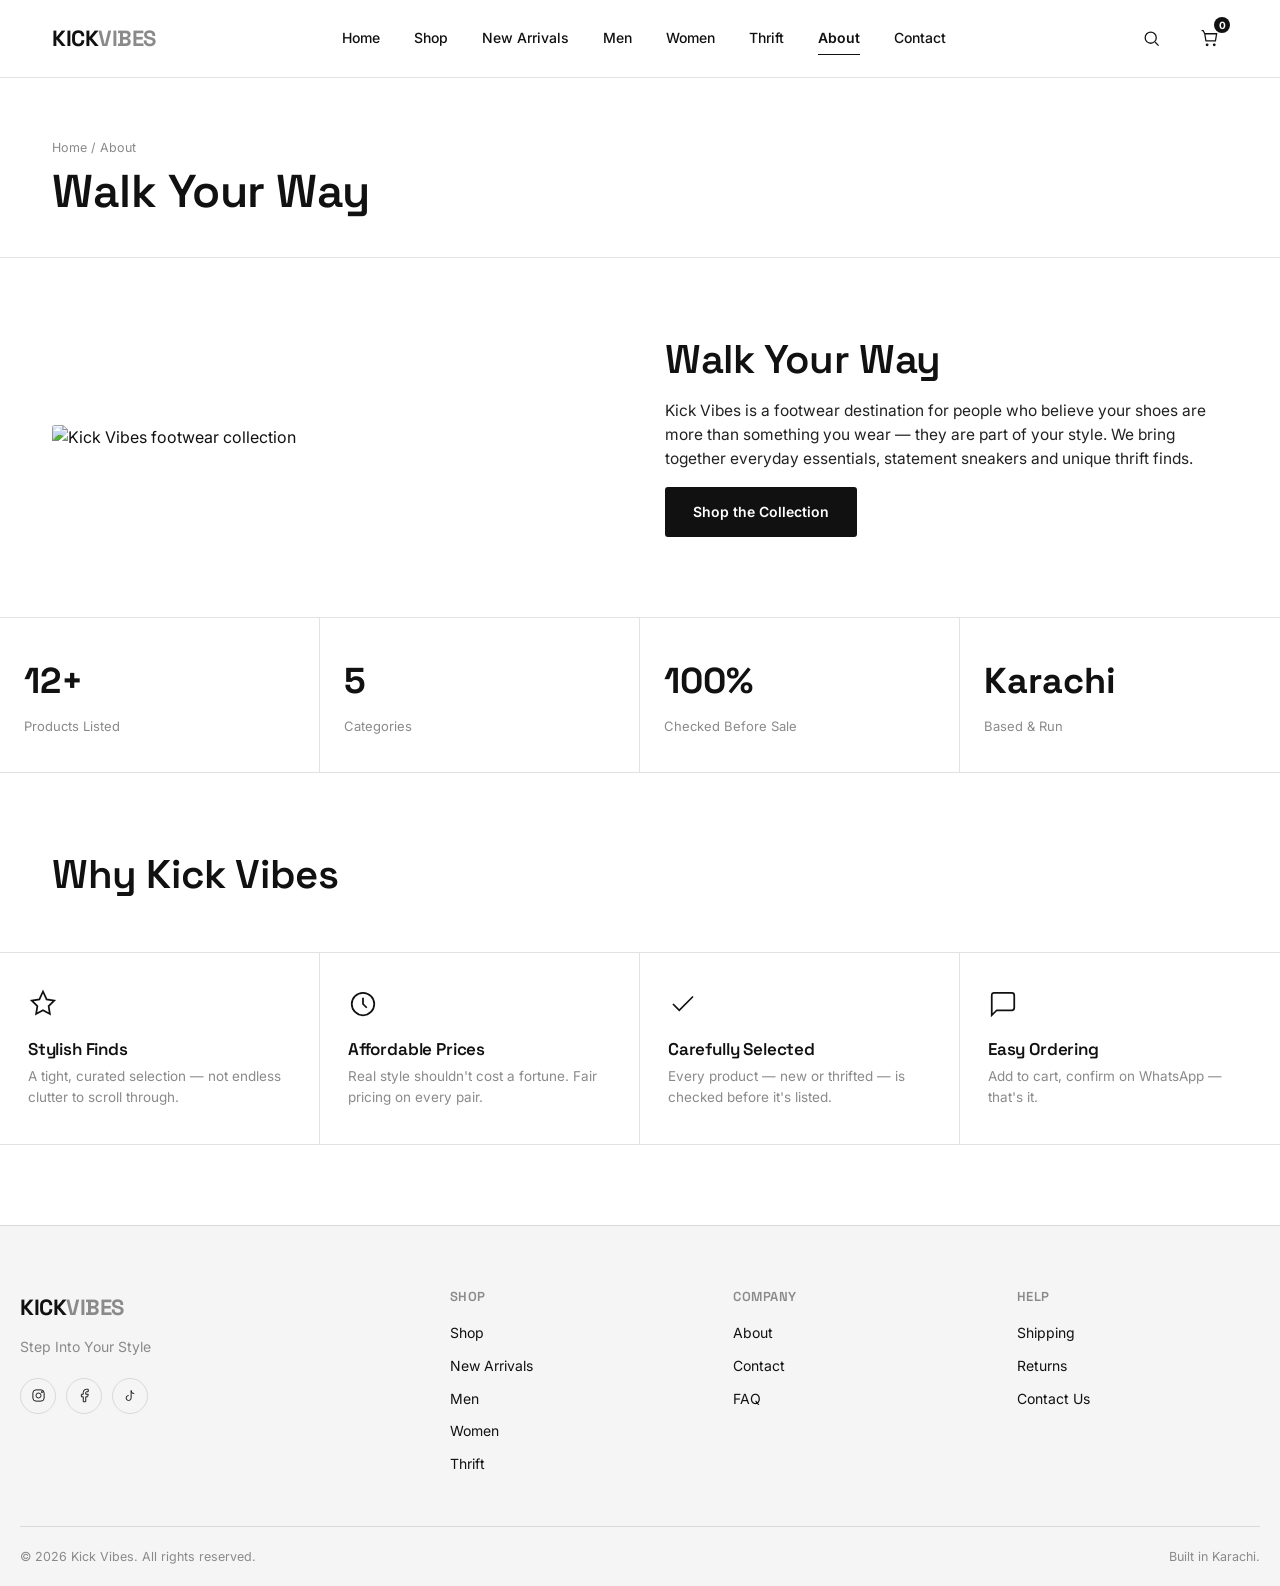
==== about.html @ f937f695 "Add files via upload" ====
<!DOCTYPE html>
<html lang="en">
<head>
<meta charset="UTF-8">
<meta name="viewport" content="width=device-width, initial-scale=1.0">
<title>About — Kick Vibes</title>
<link rel="stylesheet" href="style.css">
</head>
<body>

<header class="site-header">
  <div class="wrap header-inner">
    <a href="index.html" class="logo">KICK<span>VIBES</span></a>
    <nav class="main-nav">
      <a href="index.html">Home</a>
      <a href="shop.html">Shop</a>
      <a href="shop.html?category=New Arrivals">New Arrivals</a>
      <a href="shop.html?category=Men's Shoes">Men</a>
      <a href="shop.html?category=Women's Shoes">Women</a>
      <a href="shop.html?category=Thrift Shoes">Thrift</a>
      <a href="about.html" class="active">About</a>
      <a href="contact.html">Contact</a>
    </nav>
    <div class="header-actions">
      <button class="icon-btn" id="searchIcon" aria-label="Search">
        <svg viewBox="0 0 24 24"><circle cx="11" cy="11" r="7"/><line x1="21" y1="21" x2="16.65" y2="16.65"/></svg>
      </button>
      <button class="icon-btn" id="cartIcon" aria-label="Cart">
        <svg viewBox="0 0 24 24"><path d="M6 6h15l-1.5 9h-12z"/><circle cx="9" cy="20" r="1"/><circle cx="18" cy="20" r="1"/><path d="M6 6L4 2H2"/></svg>
        <span class="cart-count">0</span>
      </button>
      <button class="hamburger" id="hamburger" aria-label="Menu"><span></span></button>
    </div>
  </div>
  <div class="search-panel" id="searchPanel">
    <div class="wrap search-panel-inner">
      <input type="text" id="headerSearchInput" placeholder="Search sneakers, casual shoes...">
    </div>
  </div>
</header>

<div class="mobile-nav" id="mobileNav">
  <ul>
    <li><a href="index.html">Home</a></li>
    <li><a href="shop.html">Shop</a></li>
    <li><a href="shop.html?category=New Arrivals">New Arrivals</a></li>
    <li><a href="shop.html?category=Men's Shoes">Men</a></li>
    <li><a href="shop.html?category=Women's Shoes">Women</a></li>
    <li><a href="shop.html?category=Thrift Shoes">Thrift</a></li>
    <li><a href="about.html">About</a></li>
    <li><a href="contact.html">Contact</a></li>
  </ul>
</div>

<section class="page-banner">
  <div class="wrap">
    <div class="crumb">Home / About</div>
    <h1>Walk Your Way</h1>
  </div>
</section>

<section>
  <div class="wrap about-hero">
    <!-- REPLACE_ME: swap with a real photo of your stock or store -->
    <img src="https://picsum.photos/seed/kvabout/700/560" alt="Kick Vibes footwear collection">
    <div>
      <h2>Walk Your Way</h2>
      <p>Kick Vibes is a footwear destination for people who believe your shoes are more than something you wear — they are part of your style. We bring together everyday essentials, statement sneakers and unique thrift finds.</p>
      <a href="shop.html" class="btn btn-primary">Shop the Collection</a>
    </div>
  </div>
</section>

<section class="tight" style="padding:0;">
  <div class="stats-row">
    <div class="stat"><div class="num">12+</div><div class="lbl">Products Listed</div></div>
    <div class="stat"><div class="num">5</div><div class="lbl">Categories</div></div>
    <div class="stat"><div class="num">100%</div><div class="lbl">Checked Before Sale</div></div>
    <div class="stat"><div class="num">Karachi</div><div class="lbl">Based & Run</div></div>
  </div>
</section>

<section>
  <div class="wrap">
    <div class="section-head" style="border-bottom:none;">
      <h2>Why Kick Vibes</h2>
    </div>
  </div>
  <div class="features">
    <div class="feature">
      <svg class="feature-icon" viewBox="0 0 24 24"><path d="M12 2l2.9 6.3L21 9.3l-4.5 4.4 1 6.3L12 17l-5.5 3 1-6.3L3 9.3l6.1-1z"/></svg>
      <h3>Stylish Finds</h3>
      <p>A tight, curated selection — not endless clutter to scroll through.</p>
    </div>
    <div class="feature">
      <svg class="feature-icon" viewBox="0 0 24 24"><circle cx="12" cy="12" r="9"/><path d="M12 7v5l3 3"/></svg>
      <h3>Affordable Prices</h3>
      <p>Real style shouldn't cost a fortune. Fair pricing on every pair.</p>
    </div>
    <div class="feature">
      <svg class="feature-icon" viewBox="0 0 24 24"><path d="M20 6L9 17l-5-5"/></svg>
      <h3>Carefully Selected</h3>
      <p>Every product — new or thrifted — is checked before it's listed.</p>
    </div>
    <div class="feature">
      <svg class="feature-icon" viewBox="0 0 24 24"><path d="M21 15a2 2 0 01-2 2H7l-4 4V5a2 2 0 012-2h14a2 2 0 012 2z"/></svg>
      <h3>Easy Ordering</h3>
      <p>Add to cart, confirm on WhatsApp — that's it.</p>
    </div>
  </div>
</section>

<!-- ============ FOOTER ============ -->
<footer class="site-footer">
  <div class="wrap footer-grid">
    <div class="footer-brand">
      <div class="logo">KICK<span>VIBES</span></div>
      <p class="tag">Step Into Your Style</p>
      <div class="footer-social">
        <a href="https://instagram.com/kickvibe.pk" target="_blank" aria-label="Instagram"><svg viewBox="0 0 24 24"><rect x="3" y="3" width="18" height="18" rx="5"/><circle cx="12" cy="12" r="4"/><circle cx="17.5" cy="6.5" r="1"/></svg></a>
        <a href="#" target="_blank" aria-label="Facebook"><svg viewBox="0 0 24 24"><path d="M18 2h-3a5 5 0 00-5 5v3H7v4h3v8h4v-8h3l1-4h-4V7a1 1 0 011-1h3z"/></svg></a>
        <a href="https://tiktok.com/@kickvibe.pk" target="_blank" aria-label="TikTok"><svg viewBox="0 0 24 24"><path d="M9 12a4 4 0 104 4V4a5 5 0 005 5"/></svg></a>
      </div>
    </div>
    <div class="footer-col">
      <h4>Shop</h4>
      <ul>
        <li><a href="shop.html">Shop</a></li>
        <li><a href="shop.html?category=New Arrivals">New Arrivals</a></li>
        <li><a href="shop.html?category=Men's Shoes">Men</a></li>
        <li><a href="shop.html?category=Women's Shoes">Women</a></li>
        <li><a href="shop.html?category=Thrift Shoes">Thrift</a></li>
      </ul>
    </div>
    <div class="footer-col">
      <h4>Company</h4>
      <ul>
        <li><a href="about.html">About</a></li>
        <li><a href="contact.html">Contact</a></li>
        <li><a href="index.html#faq">FAQ</a></li>
      </ul>
    </div>
    <div class="footer-col">
      <h4>Help</h4>
      <ul>
        <li><a href="contact.html">Shipping</a></li>
        <li><a href="contact.html">Returns</a></li>
        <li><a href="contact.html">Contact Us</a></li>
      </ul>
    </div>
  </div>
  <div class="wrap footer-bottom">
    <span>© 2026 Kick Vibes. All rights reserved.</span>
    <span>Built in Karachi.</span>
  </div>
</footer>

<div class="overlay" id="cartOverlay"></div>
<div class="cart-drawer" id="cartDrawer">
  <div class="cart-head">
    <h3>Your Cart (<span id="cartItemCount">0</span>)</h3>
    <button class="cart-close" id="cartCloseBtn">&times;</button>
  </div>
  <div class="cart-items" id="cartItems"></div>
  <div class="cart-foot">
    <div class="cart-subtotal-row"><span>Subtotal</span><strong id="cartSubtotal">Rs. 0</strong></div>
    <a href="#" id="cartWhatsappBtn" target="_blank" class="btn btn-primary btn-block">Order on WhatsApp</a>
    <button class="btn btn-outline btn-block" style="margin-top:10px;" onclick="closeCart()">Continue Shopping</button>
  </div>
</div>

<div class="toast" id="toast"></div>

<script src="script.js"></script>
</body>
</html>
---- style.css ----
/* ============================================================
   KICK VIBES — Stylesheet
   Palette: Black #111111 / White #FFFFFF / Light Gray #F5F5F5 / Dark Gray #222222
   ============================================================ */

@import url('https://fonts.googleapis.com/css2?family=Space+Grotesk:wght@500;600;700&family=Inter:wght@400;500;600&display=swap');

:root{
  --black:#111111;
  --white:#ffffff;
  --gray-light:#f5f5f5;
  --gray-dark:#222222;
  --gray-mid:#8a8a8a;
  --line:rgba(17,17,17,0.12);
  --radius:3px;
  --maxw:1240px;
  --font-head:'Space Grotesk', sans-serif;
  --font-body:'Inter', sans-serif;
}

*{margin:0;padding:0;box-sizing:border-box;}

html{scroll-behavior:smooth;}

body{
  font-family:var(--font-body);
  color:var(--black);
  background:var(--white);
  line-height:1.55;
  -webkit-font-smoothing:antialiased;
  overflow-x:hidden;
}

img{max-width:100%;display:block;}
a{color:inherit;text-decoration:none;}
button{font-family:inherit;cursor:pointer;border:none;background:none;}
ul{list-style:none;}
input,select{font-family:inherit;}

.wrap{max-width:var(--maxw);margin:0 auto;padding:0 32px;}

h1,h2,h3,h4{
  font-family:var(--font-head);
  font-weight:600;
  letter-spacing:-0.01em;
  line-height:1.08;
}

.section-head{
  display:flex;
  justify-content:space-between;
  align-items:flex-end;
  gap:24px;
  margin-bottom:36px;
  border-bottom:1px solid var(--line);
  padding-bottom:20px;
}
.section-head h2{font-size:clamp(28px,3.4vw,40px);}
.section-head p{color:var(--gray-mid);max-width:420px;font-size:15px;}

.btn{
  display:inline-flex;
  align-items:center;
  justify-content:center;
  gap:8px;
  padding:14px 28px;
  font-family:var(--font-body);
  font-weight:600;
  font-size:14px;
  border-radius:var(--radius);
  transition:background .18s ease, color .18s ease, border-color .18s ease;
  white-space:nowrap;
}
.btn-primary{background:var(--black);color:var(--white);}
.btn-primary:hover{background:var(--gray-dark);}
.btn-outline{background:transparent;color:var(--black);border:1px solid var(--black);}
.btn-outline:hover{background:var(--black);color:var(--white);}
.btn-block{width:100%;}
.btn:disabled{opacity:.4;cursor:not-allowed;}

/* ============ HEADER ============ */
.site-header{
  position:sticky;top:0;z-index:500;
  background:rgba(255,255,255,0.92);
  backdrop-filter:blur(10px);
  border-bottom:1px solid var(--line);
}
.header-inner{
  display:flex;align-items:center;justify-content:space-between;
  height:76px;
}
.logo{
  font-family:var(--font-head);
  font-size:22px;font-weight:700;letter-spacing:-0.02em;
}
.logo span{color:var(--gray-mid);}

.main-nav{display:flex;gap:34px;}
.main-nav a{
  font-size:14px;font-weight:500;
  position:relative;padding:6px 0;
}
.main-nav a::after{
  content:'';position:absolute;left:0;bottom:0;width:0;height:1px;
  background:var(--black);transition:width .2s ease;
}
.main-nav a:hover::after,.main-nav a.active::after{width:100%;}
.main-nav a.active{font-weight:600;}

.header-actions{display:flex;align-items:center;gap:20px;}
.icon-btn{
  width:38px;height:38px;display:flex;align-items:center;justify-content:center;
  border-radius:50%;position:relative;transition:background .15s ease;
}
.icon-btn:hover{background:var(--gray-light);}
.icon-btn svg{width:19px;height:19px;stroke:var(--black);fill:none;stroke-width:1.6;}
.cart-count{
  position:absolute;top:-2px;right:-2px;
  background:var(--black);color:var(--white);
  font-size:10px;font-weight:700;
  width:16px;height:16px;border-radius:50%;
  display:flex;align-items:center;justify-content:center;
}
.hamburger{display:none;width:38px;height:38px;align-items:center;justify-content:center;}
.hamburger span,.hamburger::before,.hamburger::after{content:'';display:block;width:20px;height:1.6px;background:var(--black);position:relative;transition:all .2s ease;}
.hamburger{flex-direction:column;gap:5px;}
.hamburger.open span{opacity:0;}
.hamburger.open::before{transform:rotate(45deg) translate(4px,4px);}
.hamburger.open::after{transform:rotate(-45deg) translate(4px,-4px);}

.search-panel{
  max-height:0;overflow:hidden;border-bottom:1px solid transparent;
  transition:max-height .25s ease, border-color .25s ease;
}
.search-panel.open{max-height:90px;border-color:var(--line);}
.search-panel-inner{padding:18px 0;display:flex;gap:12px;}
.search-panel input{
  flex:1;border:1px solid var(--line);border-radius:var(--radius);
  padding:12px 16px;font-size:15px;
}
.search-panel input:focus{outline:none;border-color:var(--black);}

/* ============ HERO ============ */
.hero{
  border-bottom:1px solid var(--line);
}
.hero-inner{
  display:grid;grid-template-columns:1.1fr 1fr;
  align-items:center;min-height:560px;gap:40px;
}
.hero-copy h1{
  font-size:clamp(40px,6vw,72px);
  margin-bottom:20px;
}
.hero-copy p.lead{
  font-size:17px;color:var(--gray-dark);max-width:420px;margin-bottom:32px;
}
.hero-actions{display:flex;gap:14px;flex-wrap:wrap;}
.hero-visual{
  position:relative;background:var(--gray-light);
  height:100%;min-height:480px;
  display:flex;align-items:center;justify-content:center;
  border-left:1px solid var(--line);
}
.hero-visual img{
  width:86%;transform:rotate(-8deg);
  filter:drop-shadow(0 30px 40px rgba(17,17,17,0.18));
}
.hero-tag{
  position:absolute;top:28px;left:28px;
  background:var(--white);border:1px solid var(--line);
  padding:8px 14px;font-size:12px;font-weight:600;border-radius:var(--radius);
}

/* ============ CATEGORY GRID ============ */
.cat-grid{
  display:grid;grid-template-columns:repeat(5,1fr);
  border:1px solid var(--line);border-radius:var(--radius);overflow:hidden;
}
.cat-card{
  border-right:1px solid var(--line);
  padding:28px 20px;min-height:190px;
  display:flex;flex-direction:column;justify-content:space-between;
  background:var(--white);transition:background .18s ease;
}
.cat-card:last-child{border-right:none;}
.cat-card:hover{background:var(--gray-light);}
.cat-card .cat-num{font-size:12px;color:var(--gray-mid);}
.cat-card h3{font-size:17px;margin-top:auto;}
.cat-card .cat-arrow{font-size:20px;margin-top:14px;}

/* ============ PRODUCT GRID / CARD ============ */
.product-grid{
  display:grid;grid-template-columns:repeat(4,1fr);gap:1px;
  background:var(--line);border:1px solid var(--line);
}
.product-card{
  background:var(--white);padding:0;
  display:flex;flex-direction:column;
}
.pc-media{
  position:relative;aspect-ratio:1/1;background:var(--gray-light);
  overflow:hidden;
}
.pc-media img{width:100%;height:100%;object-fit:cover;transition:transform .35s ease;}
.product-card:hover .pc-media img{transform:scale(1.05);}
.pc-badge{
  position:absolute;top:12px;left:12px;
  background:var(--black);color:var(--white);
  font-size:11px;font-weight:700;padding:5px 9px;border-radius:2px;
}
.pc-wishlist{
  position:absolute;top:10px;right:10px;
  width:32px;height:32px;border-radius:50%;background:var(--white);
  display:flex;align-items:center;justify-content:center;
  border:1px solid var(--line);transition:transform .15s ease;
}
.pc-wishlist:hover{transform:scale(1.08);}
.pc-wishlist svg{width:15px;height:15px;stroke:var(--black);fill:none;stroke-width:1.6;}
.pc-wishlist.active svg{fill:var(--black);}
.pc-body{padding:18px;display:flex;flex-direction:column;gap:8px;flex:1;}
.pc-cat{font-size:11px;text-transform:uppercase;letter-spacing:.04em;color:var(--gray-mid);}
.pc-name{font-size:15px;font-weight:600;font-family:var(--font-body);}
.pc-sizes{font-size:12px;color:var(--gray-mid);}
.pc-price-row{display:flex;align-items:center;gap:8px;margin-top:2px;}
.pc-price{font-weight:700;font-size:15px;}
.pc-old-price{font-size:13px;color:var(--gray-mid);text-decoration:line-through;}
.pc-actions{display:flex;gap:8px;margin-top:12px;}
.pc-actions .btn{padding:10px 14px;font-size:12.5px;flex:1;}

.filter-bar{
  display:flex;flex-wrap:wrap;gap:12px;align-items:center;
  padding:20px 0;border-bottom:1px solid var(--line);margin-bottom:0;
}
.filter-bar select,.filter-bar input[type=text]{
  border:1px solid var(--line);border-radius:var(--radius);
  padding:10px 14px;font-size:13.5px;background:var(--white);
}
.filter-bar .result-count{margin-left:auto;font-size:13px;color:var(--gray-mid);}
.filter-bar .price-range{display:flex;align-items:center;gap:8px;font-size:13px;}

.shop-layout{display:grid;grid-template-columns:220px 1fr;gap:40px;padding:36px 0 80px;}
.shop-sidebar h4{font-size:13px;text-transform:uppercase;letter-spacing:.04em;margin-bottom:14px;color:var(--gray-mid);}
.filter-group{margin-bottom:30px;}
.filter-group label{
  display:flex;align-items:center;gap:8px;font-size:14px;margin-bottom:10px;cursor:pointer;
}
.filter-group input[type=checkbox],.filter-group input[type=radio]{accent-color:var(--black);}

/* ============ WHY / FEATURES ============ */
.features{
  display:grid;grid-template-columns:repeat(4,1fr);
  border-top:1px solid var(--line);border-bottom:1px solid var(--line);
}
.feature{padding:36px 28px;border-right:1px solid var(--line);}
.feature:last-child{border-right:none;}
.feature h3{font-size:17px;margin:14px 0 8px;}
.feature p{font-size:13.5px;color:var(--gray-mid);}
.feature-icon{width:30px;height:30px;stroke:var(--black);fill:none;stroke-width:1.4;}

/* ============ REVIEWS ============ */
.reviews-grid{display:grid;grid-template-columns:repeat(3,1fr);gap:24px;}
.review-card{
  border:1px solid var(--line);border-radius:var(--radius);padding:26px;
}
.review-stars{color:var(--black);font-size:14px;margin-bottom:14px;letter-spacing:2px;}
.review-card p.quote{font-size:14.5px;margin-bottom:18px;}
.review-author{display:flex;align-items:center;gap:10px;}
.review-avatar{
  width:36px;height:36px;border-radius:50%;background:var(--gray-dark);color:var(--white);
  display:flex;align-items:center;justify-content:center;font-size:13px;font-weight:600;
}
.review-name{font-size:13.5px;font-weight:600;}
.review-loc{font-size:12px;color:var(--gray-mid);}

/* ============ FAQ ============ */
.faq-list{max-width:760px;}
.faq-item{border-bottom:1px solid var(--line);}
.faq-q{
  width:100%;display:flex;justify-content:space-between;align-items:center;
  padding:22px 0;font-size:16px;font-weight:600;text-align:left;
}
.faq-q .plus{font-size:20px;font-weight:400;transition:transform .2s ease;}
.faq-item.open .plus{transform:rotate(45deg);}
.faq-a{max-height:0;overflow:hidden;transition:max-height .25s ease;}
.faq-a p{padding-bottom:22px;color:var(--gray-dark);font-size:14.5px;max-width:640px;}

/* ============ NEWSLETTER ============ */
.newsletter{background:var(--black);color:var(--white);}
.newsletter-inner{
  display:flex;justify-content:space-between;align-items:center;gap:24px;
  padding:56px 0;flex-wrap:wrap;
}
.newsletter h2{font-size:clamp(24px,3vw,32px);max-width:420px;}
.newsletter p{color:#bdbdbd;font-size:14px;margin-top:8px;}
.newsletter-form{display:flex;gap:10px;flex:1;max-width:420px;}
.newsletter-form input{
  flex:1;background:transparent;border:1px solid #444;color:var(--white);
  padding:14px 16px;border-radius:var(--radius);font-size:14px;
}
.newsletter-form input::placeholder{color:#888;}
.newsletter-form .btn-primary{background:var(--white);color:var(--black);}
.newsletter-form .btn-primary:hover{background:#e2e2e2;}

/* ============ FOOTER ============ */
.site-footer{background:var(--gray-light);border-top:1px solid var(--line);}
.footer-grid{
  display:grid;grid-template-columns:1.6fr repeat(3,1fr);gap:40px;
  padding:64px 0 40px;
}
.footer-brand .logo{margin-bottom:12px;}
.footer-brand p.tag{color:var(--gray-mid);font-size:14px;margin-bottom:20px;}
.footer-social{display:flex;gap:10px;}
.footer-social a{
  width:36px;height:36px;border:1px solid var(--line);border-radius:50%;
  display:flex;align-items:center;justify-content:center;
}
.footer-social svg{width:15px;height:15px;stroke:var(--black);fill:none;stroke-width:1.5;}
.footer-col h4{font-size:13px;text-transform:uppercase;letter-spacing:.04em;margin-bottom:18px;color:var(--gray-mid);}
.footer-col li{margin-bottom:11px;font-size:14px;}
.footer-col a:hover{text-decoration:underline;}
.footer-bottom{
  border-top:1px solid var(--line);padding:20px 0;
  display:flex;justify-content:space-between;font-size:12.5px;color:var(--gray-mid);flex-wrap:wrap;gap:10px;
}

/* ============ CART DRAWER ============ */
.overlay{
  position:fixed;inset:0;background:rgba(17,17,17,0.4);
  opacity:0;pointer-events:none;transition:opacity .25s ease;z-index:900;
}
.overlay.open{opacity:1;pointer-events:auto;}
.cart-drawer{
  position:fixed;top:0;right:0;height:100%;width:420px;max-width:92vw;
  background:var(--white);z-index:950;
  transform:translateX(100%);transition:transform .3s ease;
  display:flex;flex-direction:column;
}
.cart-drawer.open{transform:translateX(0);}
.cart-head{
  display:flex;justify-content:space-between;align-items:center;
  padding:22px 24px;border-bottom:1px solid var(--line);
}
.cart-head h3{font-size:18px;}
.cart-close{font-size:22px;line-height:1;}
.cart-items{flex:1;overflow-y:auto;padding:10px 24px;}
.cart-item{display:flex;gap:14px;padding:18px 0;border-bottom:1px solid var(--line);}
.cart-item img{width:74px;height:74px;object-fit:cover;background:var(--gray-light);border-radius:var(--radius);}
.cart-item-info{flex:1;}
.cart-item-name{font-size:14px;font-weight:600;}
.cart-item-meta{font-size:12px;color:var(--gray-mid);margin:2px 0 8px;}
.qty-control{display:flex;align-items:center;gap:10px;}
.qty-control button{
  width:24px;height:24px;border:1px solid var(--line);border-radius:50%;
  font-size:14px;display:flex;align-items:center;justify-content:center;
}
.cart-item-price{font-weight:700;font-size:14px;}
.cart-item-remove{font-size:12px;color:var(--gray-mid);text-decoration:underline;margin-top:8px;}
.cart-empty{padding:60px 0;text-align:center;color:var(--gray-mid);}
.cart-foot{border-top:1px solid var(--line);padding:22px 24px;}
.cart-subtotal-row{display:flex;justify-content:space-between;font-size:15px;margin-bottom:16px;}
.cart-subtotal-row strong{font-family:var(--font-head);}

/* ============ TOAST ============ */
.toast{
  position:fixed;bottom:24px;left:50%;transform:translateX(-50%) translateY(20px);
  background:var(--black);color:var(--white);padding:14px 22px;border-radius:var(--radius);
  font-size:13.5px;opacity:0;pointer-events:none;transition:all .25s ease;z-index:1200;
}
.toast.show{opacity:1;transform:translateX(-50%) translateY(0);}

/* ============ GENERIC PAGE HEADER ============ */
.page-banner{
  padding:60px 0 40px;border-bottom:1px solid var(--line);
}
.page-banner .crumb{font-size:12.5px;color:var(--gray-mid);margin-bottom:10px;}
.page-banner h1{font-size:clamp(30px,4vw,46px);}

section{padding:80px 0;}
section.tight{padding:60px 0;}

/* ============ ABOUT PAGE ============ */
.about-hero{display:grid;grid-template-columns:1fr 1fr;gap:50px;align-items:center;}
.about-hero img{border-radius:var(--radius);}
.about-hero h2{font-size:clamp(28px,3.6vw,40px);margin-bottom:18px;}
.about-hero p{color:var(--gray-dark);margin-bottom:16px;font-size:15.5px;}

.stats-row{display:grid;grid-template-columns:repeat(4,1fr);border-top:1px solid var(--line);border-bottom:1px solid var(--line);}
.stat{padding:36px 24px;border-right:1px solid var(--line);}
.stat:last-child{border-right:none;}
.stat .num{font-family:var(--font-head);font-size:36px;font-weight:700;}
.stat .lbl{font-size:13px;color:var(--gray-mid);margin-top:6px;}

/* ============ CONTACT PAGE ============ */
.contact-layout{display:grid;grid-template-columns:1fr 1fr;gap:60px;}
.contact-form .form-row{margin-bottom:18px;}
.contact-form label{display:block;font-size:13px;font-weight:600;margin-bottom:8px;}
.contact-form input,.contact-form textarea{
  width:100%;border:1px solid var(--line);border-radius:var(--radius);
  padding:13px 15px;font-size:14.5px;
}
.contact-form input:focus,.contact-form textarea:focus{outline:none;border-color:var(--black);}
.contact-form textarea{min-height:130px;resize:vertical;}
.contact-info-item{display:flex;gap:16px;padding:20px 0;border-bottom:1px solid var(--line);}
.contact-info-item h4{font-size:15px;margin-bottom:4px;}
.contact-info-item p,.contact-info-item a{font-size:14px;color:var(--gray-mid);}
.contact-icon{width:22px;height:22px;stroke:var(--black);fill:none;stroke-width:1.5;flex-shrink:0;}

/* ============ PRODUCT DETAIL PAGE ============ */
.pd-layout{display:grid;grid-template-columns:1fr 1fr;gap:56px;padding:50px 0 90px;}
.pd-main-img{aspect-ratio:1/1;background:var(--gray-light);border-radius:var(--radius);overflow:hidden;margin-bottom:14px;}
.pd-main-img img{width:100%;height:100%;object-fit:cover;}
.pd-thumbs{display:flex;gap:10px;}
.pd-thumbs img{
  width:70px;height:70px;object-fit:cover;border-radius:var(--radius);
  border:1px solid var(--line);cursor:pointer;opacity:.6;
}
.pd-thumbs img.active{opacity:1;border-color:var(--black);}
.pd-cat{font-size:12px;text-transform:uppercase;letter-spacing:.05em;color:var(--gray-mid);}
.pd-name{font-size:clamp(24px,3vw,32px);margin:8px 0 12px;}
.pd-price-row{display:flex;align-items:center;gap:12px;margin-bottom:18px;}
.pd-price{font-size:22px;font-weight:700;}
.pd-desc{color:var(--gray-dark);font-size:15px;margin-bottom:26px;max-width:480px;}
.pd-size-label{font-size:13px;font-weight:600;margin-bottom:10px;}
.size-options{display:flex;gap:10px;flex-wrap:wrap;margin-bottom:26px;}
.size-opt{
  width:46px;height:42px;border:1px solid var(--line);border-radius:var(--radius);
  display:flex;align-items:center;justify-content:center;font-size:13.5px;
}
.size-opt.selected{background:var(--black);color:var(--white);border-color:var(--black);}
.pd-qty-row{display:flex;align-items:center;gap:16px;margin-bottom:24px;}
.pd-actions{display:flex;gap:12px;flex-wrap:wrap;margin-bottom:30px;}
.pd-actions .btn{flex:1;min-width:140px;}
.pd-wa-btn{background:var(--gray-dark);color:var(--white);}
.pd-wa-btn:hover{background:var(--black);}
.pd-meta-list{border-top:1px solid var(--line);padding-top:20px;font-size:13.5px;color:var(--gray-mid);}
.pd-meta-list div{margin-bottom:6px;}

/* ============ UTIL ============ */
.mt-lg{margin-top:60px;}
.text-center{text-align:center;}
.empty-state{padding:100px 0;text-align:center;color:var(--gray-mid);}

/* ============ RESPONSIVE ============ */
@media (max-width:1024px){
  .cat-grid{grid-template-columns:repeat(3,1fr);}
  .cat-card:nth-child(3){border-right:none;}
  .product-grid{grid-template-columns:repeat(3,1fr);}
  .features{grid-template-columns:repeat(2,1fr);}
  .feature:nth-child(2){border-right:none;}
  .reviews-grid{grid-template-columns:repeat(2,1fr);}
  .footer-grid{grid-template-columns:1fr 1fr;}
  .shop-layout{grid-template-columns:1fr;}
  .stats-row{grid-template-columns:repeat(2,1fr);}
  .stat:nth-child(2){border-right:none;}
}

@media (max-width:820px){
  .main-nav{display:none;}
  .hamburger{display:flex;}
  .hero-inner{grid-template-columns:1fr;min-height:auto;padding:40px 0;}
  .hero-visual{border-left:none;border-top:1px solid var(--line);min-height:340px;order:-1;}
  .about-hero,.contact-layout,.pd-layout{grid-template-columns:1fr;}
  .pd-layout{gap:34px;}
}

@media (max-width:680px){
  .wrap{padding:0 20px;}
  .cat-grid{grid-template-columns:repeat(2,1fr);}
  .cat-card:nth-child(3){border-right:1px solid var(--line);}
  .cat-card:nth-child(2n){border-right:none;}
  .product-grid{grid-template-columns:repeat(2,1fr);}
  .features{grid-template-columns:1fr;}
  .feature{border-right:none;border-bottom:1px solid var(--line);}
  .reviews-grid{grid-template-columns:1fr;}
  .footer-grid{grid-template-columns:1fr;padding:48px 0 30px;}
  .stats-row{grid-template-columns:1fr;}
  .stat{border-right:none;border-bottom:1px solid var(--line);}
  .newsletter-inner{flex-direction:column;align-items:flex-start;}
  .newsletter-form{max-width:100%;width:100%;}
  .cart-drawer{width:100%;max-width:100%;}
}

/* mobile nav drawer */
.mobile-nav{
  position:fixed;top:76px;left:0;right:0;bottom:0;background:var(--white);
  z-index:400;transform:translateY(-8px);opacity:0;pointer-events:none;
  transition:all .2s ease;overflow-y:auto;
}
.mobile-nav.open{transform:translateY(0);opacity:1;pointer-events:auto;}
.mobile-nav ul{padding:20px;}
.mobile-nav a{display:block;padding:16px 0;font-size:18px;font-weight:600;border-bottom:1px solid var(--line);}
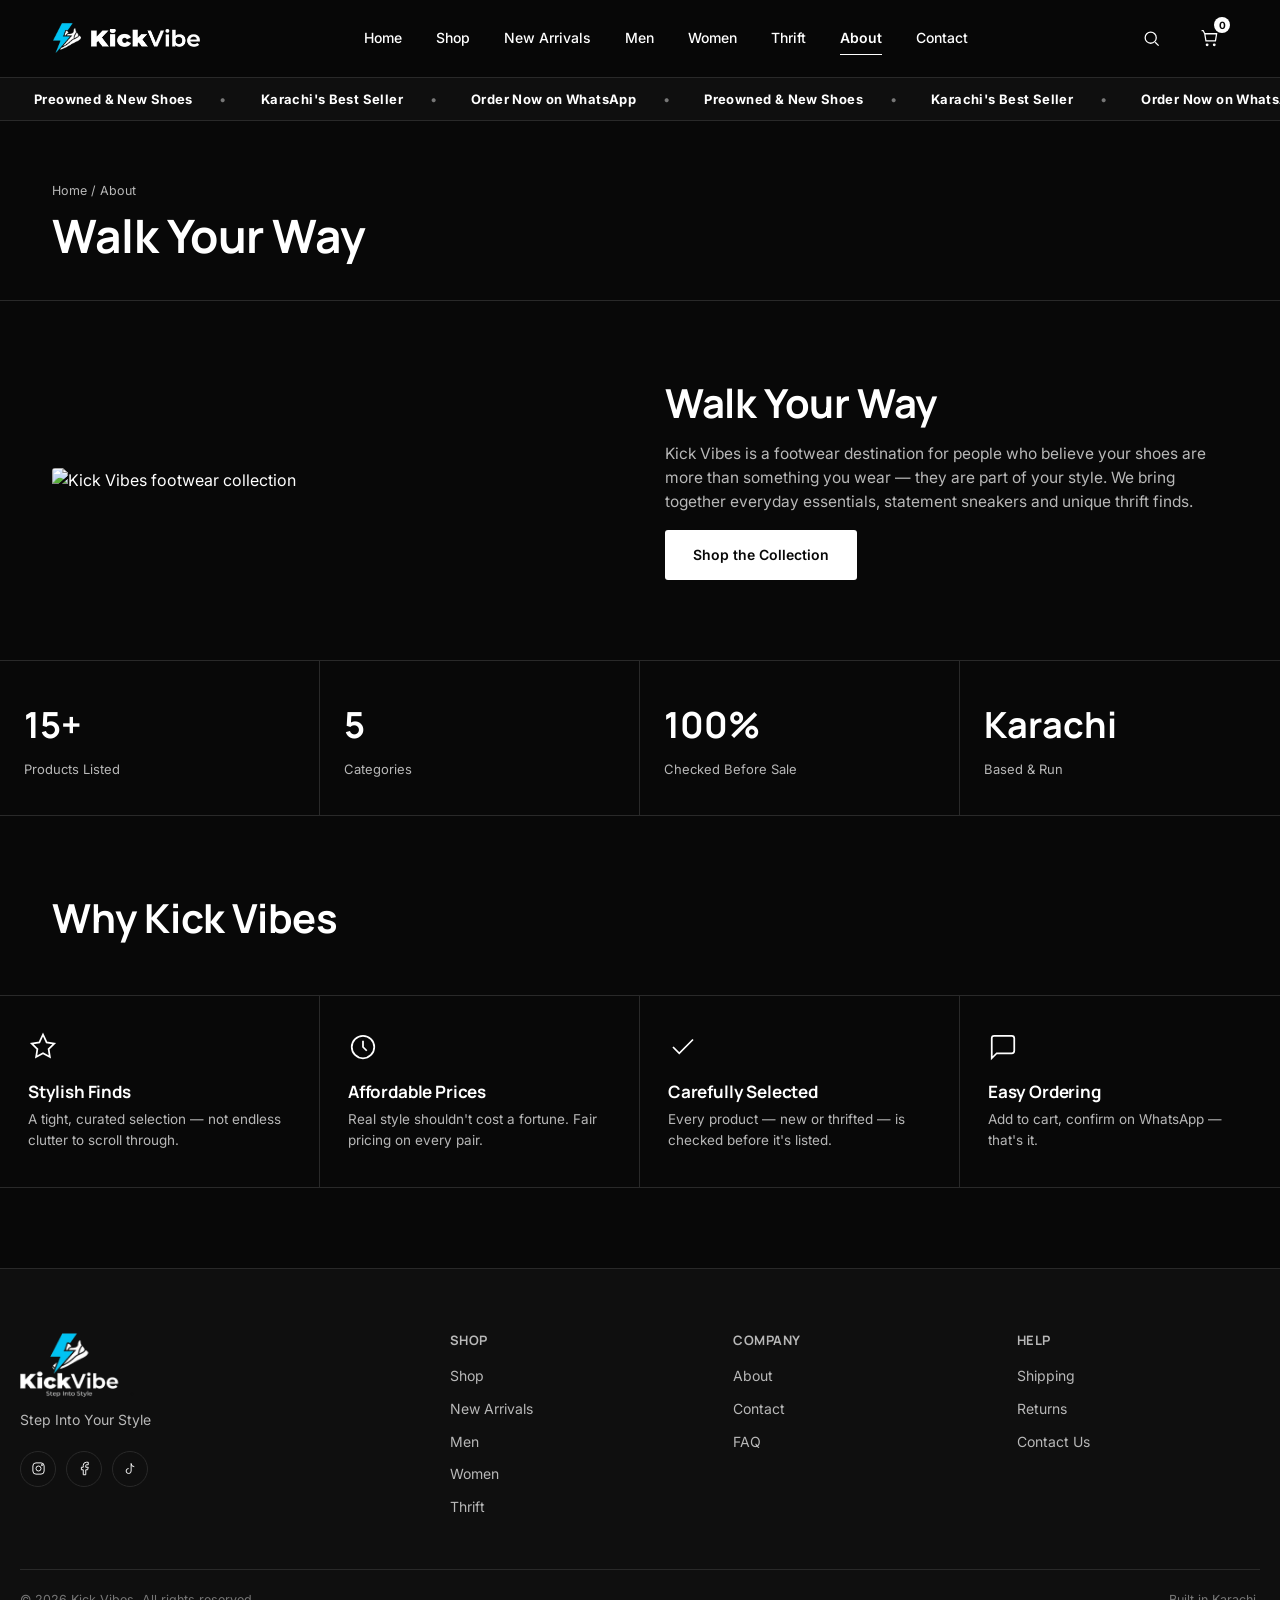
==== commit 7a6ac875: "Set root to advanced Kick Vibes website" ====
--- a/about.html
+++ b/about.html
@@ -4,13 +4,24 @@
 <meta charset="UTF-8">
 <meta name="viewport" content="width=device-width, initial-scale=1.0">
 <title>About — Kick Vibes</title>
-<link rel="stylesheet" href="style.css">
+<meta name="description" content="Learn about Kick Vibes — a Karachi-based footwear destination for sneakers, casual shoes, and hand-picked thrift finds.">
+<link rel="icon" href="logo-icon.png" type="image/png">
+<meta property="og:type" content="website">
+<meta property="og:title" content="About — Kick Vibes">
+<meta property="og:description" content="Learn about Kick Vibes — a Karachi-based footwear destination for sneakers and thrift finds.">
+<meta property="og:image" content="https://kickvibe.pages.dev/og-image.jpg">
+<meta property="og:url" content="https://kickvibe.pages.dev/about.html">
+<meta name="twitter:card" content="summary_large_image">
+<meta name="twitter:title" content="About — Kick Vibes">
+<meta name="twitter:description" content="Learn about Kick Vibes — a Karachi-based footwear destination for sneakers and thrift finds.">
+<meta name="twitter:image" content="https://kickvibe.pages.dev/og-image.jpg">
+<link rel="stylesheet" href="style.css?v=3">
 </head>
 <body>
 
 <header class="site-header">
   <div class="wrap header-inner">
-    <a href="index.html" class="logo">KICK<span>VIBES</span></a>
+    <a href="index.html" class="logo"><img src="logo-icon.png" alt="Kick Vibe" class="logo-img"><img src="wordmark.png" alt="KickVibe" class="wordmark-img"></a>
     <nav class="main-nav">
       <a href="index.html">Home</a>
       <a href="shop.html">Shop</a>
@@ -52,6 +63,24 @@
   </ul>
 </div>
 
+<!-- ============ PROMO TICKER ============ -->
+<div class="promo-ticker">
+  <div class="promo-ticker-track">
+    <span>Preowned &amp; New Shoes</span>
+    <span>Karachi's Best Seller</span>
+    <span>Order Now on WhatsApp</span>
+    <span>Preowned &amp; New Shoes</span>
+    <span>Karachi's Best Seller</span>
+    <span>Order Now on WhatsApp</span>
+    <span>Preowned &amp; New Shoes</span>
+    <span>Karachi's Best Seller</span>
+    <span>Order Now on WhatsApp</span>
+    <span>Preowned &amp; New Shoes</span>
+    <span>Karachi's Best Seller</span>
+    <span>Order Now on WhatsApp</span>
+  </div>
+</div>
+
 <section class="page-banner">
   <div class="wrap">
     <div class="crumb">Home / About</div>
@@ -62,7 +91,7 @@
 <section>
   <div class="wrap about-hero">
     <!-- REPLACE_ME: swap with a real photo of your stock or store -->
-    <img src="https://picsum.photos/seed/kvabout/700/560" alt="Kick Vibes footwear collection">
+    <img src="https://images.unsplash.com/photo-1679284392805-1b7f8e2e3f21?auto=format&fit=crop&w=700&q=80" alt="Kick Vibes footwear collection">
     <div>
       <h2>Walk Your Way</h2>
       <p>Kick Vibes is a footwear destination for people who believe your shoes are more than something you wear — they are part of your style. We bring together everyday essentials, statement sneakers and unique thrift finds.</p>
@@ -73,7 +102,7 @@
 
 <section class="tight" style="padding:0;">
   <div class="stats-row">
-    <div class="stat"><div class="num">12+</div><div class="lbl">Products Listed</div></div>
+    <div class="stat"><div class="num">15+</div><div class="lbl">Products Listed</div></div>
     <div class="stat"><div class="num">5</div><div class="lbl">Categories</div></div>
     <div class="stat"><div class="num">100%</div><div class="lbl">Checked Before Sale</div></div>
     <div class="stat"><div class="num">Karachi</div><div class="lbl">Based & Run</div></div>
@@ -114,11 +143,11 @@
 <footer class="site-footer">
   <div class="wrap footer-grid">
     <div class="footer-brand">
-      <div class="logo">KICK<span>VIBES</span></div>
+      <div class="logo"><img src="logo.png" alt="Kick Vibe" class="footer-logo-img"></div>
       <p class="tag">Step Into Your Style</p>
       <div class="footer-social">
-        <a href="https://instagram.com/kickvibe.pk" target="_blank" aria-label="Instagram"><svg viewBox="0 0 24 24"><rect x="3" y="3" width="18" height="18" rx="5"/><circle cx="12" cy="12" r="4"/><circle cx="17.5" cy="6.5" r="1"/></svg></a>
-        <a href="#" target="_blank" aria-label="Facebook"><svg viewBox="0 0 24 24"><path d="M18 2h-3a5 5 0 00-5 5v3H7v4h3v8h4v-8h3l1-4h-4V7a1 1 0 011-1h3z"/></svg></a>
+        <a href="https://www.instagram.com/kickvibes.pk/?hl=en" target="_blank" aria-label="Instagram"><svg viewBox="0 0 24 24"><rect x="3" y="3" width="18" height="18" rx="5"/><circle cx="12" cy="12" r="4"/><circle cx="17.5" cy="6.5" r="1"/></svg></a>
+        <a href="https://www.facebook.com/KickVibePK/" target="_blank" aria-label="Facebook"><svg viewBox="0 0 24 24"><path d="M18 2h-3a5 5 0 00-5 5v3H7v4h3v8h4v-8h3l1-4h-4V7a1 1 0 011-1h3z"/></svg></a>
         <a href="https://tiktok.com/@kickvibe.pk" target="_blank" aria-label="TikTok"><svg viewBox="0 0 24 24"><path d="M9 12a4 4 0 104 4V4a5 5 0 005 5"/></svg></a>
       </div>
     </div>
--- a/style.css
+++ b/style.css
@@ -1,31 +1,47 @@
 /* ============================================================
-   KICK VIBES — Stylesheet
-   Palette: Black #111111 / White #FFFFFF / Light Gray #F5F5F5 / Dark Gray #222222
+   KICK VIBES — Stylesheet (Premium Black 3D Edition)
+   Palette: Black #080808 / Surface #0F0F0F / Card #151515 / #1B1B1B
+   Text: White #FFFFFF / #B8B8B8 / #777777 | Border #292929
    ============================================================ */
 
-@import url('https://fonts.googleapis.com/css2?family=Space+Grotesk:wght@500;600;700&family=Inter:wght@400;500;600&display=swap');
+@import url('https://fonts.googleapis.com/css2?family=Manrope:wght@600;700;800&family=Inter:wght@400;500;600&display=swap');
 
 :root{
-  --black:#111111;
-  --white:#ffffff;
-  --gray-light:#f5f5f5;
-  --gray-dark:#222222;
-  --gray-mid:#8a8a8a;
-  --line:rgba(17,17,17,0.12);
+  --bg:#080808;
+  --surface:#0F0F0F;
+  --card:#151515;
+  --card-2:#1B1B1B;
+  --border:#292929;
+  --text:#FFFFFF;
+  --text-2:#B8B8B8;
+  --text-mute:#777777;
+  --accent:#FFFFFF;
+  --silver:#CFCFCF;
+  /* legacy aliases kept so nothing breaks */
+  --black:#080808;
+  --white:#FFFFFF;
+  --gray-light:#151515;
+  --gray-dark:#1B1B1B;
+  --gray-mid:#B8B8B8;
+  --line:#292929;
   --radius:3px;
   --maxw:1240px;
-  --font-head:'Space Grotesk', sans-serif;
+  --font-head:'Manrope', sans-serif;
   --font-body:'Inter', sans-serif;
 }
 
 *{margin:0;padding:0;box-sizing:border-box;}
+:focus-visible{
+  outline:2px solid var(--text);
+  outline-offset:2px;
+}
 
 html{scroll-behavior:smooth;}
 
 body{
   font-family:var(--font-body);
-  color:var(--black);
-  background:var(--white);
+  color:var(--text);
+  background:var(--bg);
   line-height:1.55;
   -webkit-font-smoothing:antialiased;
   overflow-x:hidden;
@@ -41,9 +57,22 @@
 
 h1,h2,h3,h4{
   font-family:var(--font-head);
-  font-weight:600;
+  font-weight:700;
   letter-spacing:-0.01em;
   line-height:1.08;
+  color:var(--text);
+}
+
+/* ============ SCROLL REVEAL ============ */
+.reveal{
+  opacity:0;
+  transform:translateY(26px);
+  transition:opacity .7s cubic-bezier(.2,.7,.3,1), transform .7s cubic-bezier(.2,.7,.3,1);
+  will-change:transform, opacity;
+}
+.reveal.reveal-visible{opacity:1;transform:translateY(0);}
+@media (prefers-reduced-motion:reduce){
+  .reveal{opacity:1;transform:none;transition:none;}
 }
 
 .section-head{
@@ -52,11 +81,11 @@
   align-items:flex-end;
   gap:24px;
   margin-bottom:36px;
-  border-bottom:1px solid var(--line);
+  border-bottom:1px solid var(--border);
   padding-bottom:20px;
 }
 .section-head h2{font-size:clamp(28px,3.4vw,40px);}
-.section-head p{color:var(--gray-mid);max-width:420px;font-size:15px;}
+.section-head p{color:var(--text-2);max-width:420px;font-size:15px;}
 
 .btn{
   display:inline-flex;
@@ -68,22 +97,23 @@
   font-weight:600;
   font-size:14px;
   border-radius:var(--radius);
-  transition:background .18s ease, color .18s ease, border-color .18s ease;
+  transition:background .18s ease, color .18s ease, border-color .18s ease, transform .18s ease, box-shadow .18s ease;
   white-space:nowrap;
 }
-.btn-primary{background:var(--black);color:var(--white);}
-.btn-primary:hover{background:var(--gray-dark);}
-.btn-outline{background:transparent;color:var(--black);border:1px solid var(--black);}
-.btn-outline:hover{background:var(--black);color:var(--white);}
+.btn-primary{background:var(--text);color:var(--bg);}
+.btn-primary:hover{background:var(--silver);transform:translateY(-2px);box-shadow:0 10px 24px rgba(255,255,255,0.08);}
+.btn-outline{background:transparent;color:var(--text);border:1px solid var(--border);}
+.btn-outline:hover{background:var(--card);border-color:var(--text);}
 .btn-block{width:100%;}
 .btn:disabled{opacity:.4;cursor:not-allowed;}
 
 /* ============ HEADER ============ */
 .site-header{
   position:sticky;top:0;z-index:500;
-  background:rgba(255,255,255,0.92);
-  backdrop-filter:blur(10px);
-  border-bottom:1px solid var(--line);
+  background:rgba(8,8,8,0.78);
+  backdrop-filter:blur(14px);
+  border-bottom:1px solid var(--border);
+  transition:height .25s ease;
 }
 .header-inner{
   display:flex;align-items:center;justify-content:space-between;
@@ -91,18 +121,35 @@
 }
 .logo{
   font-family:var(--font-head);
-  font-size:22px;font-weight:700;letter-spacing:-0.02em;
-}
-.logo span{color:var(--gray-mid);}
+  font-size:20px;font-weight:700;letter-spacing:-0.02em;
+  display:flex;align-items:center;gap:9px;
+}
+.logo span{color:var(--text-2);}
+.logo-img{
+  height:30px;width:30px;
+  object-fit:contain;
+  display:block;
+}
+.wordmark-img{
+  height:18px;
+  width:auto;
+  object-fit:contain;
+  display:block;
+}
+.footer-logo-img{
+  height:64px;width:auto;
+  object-fit:contain;
+}
 
 .main-nav{display:flex;gap:34px;}
 .main-nav a{
   font-size:14px;font-weight:500;
   position:relative;padding:6px 0;
+  transition:color .18s ease;
 }
 .main-nav a::after{
   content:'';position:absolute;left:0;bottom:0;width:0;height:1px;
-  background:var(--black);transition:width .2s ease;
+  background:var(--text);transition:width .25s ease;
 }
 .main-nav a:hover::after,.main-nav a.active::after{width:100%;}
 .main-nav a.active{font-weight:600;}
@@ -110,19 +157,19 @@
 .header-actions{display:flex;align-items:center;gap:20px;}
 .icon-btn{
   width:38px;height:38px;display:flex;align-items:center;justify-content:center;
-  border-radius:50%;position:relative;transition:background .15s ease;
-}
-.icon-btn:hover{background:var(--gray-light);}
-.icon-btn svg{width:19px;height:19px;stroke:var(--black);fill:none;stroke-width:1.6;}
+  border-radius:50%;position:relative;transition:background .18s ease;
+}
+.icon-btn:hover{background:var(--card);}
+.icon-btn svg{width:19px;height:19px;stroke:var(--text);fill:none;stroke-width:1.6;}
 .cart-count{
   position:absolute;top:-2px;right:-2px;
-  background:var(--black);color:var(--white);
+  background:var(--text);color:var(--bg);
   font-size:10px;font-weight:700;
   width:16px;height:16px;border-radius:50%;
   display:flex;align-items:center;justify-content:center;
 }
 .hamburger{display:none;width:38px;height:38px;align-items:center;justify-content:center;}
-.hamburger span,.hamburger::before,.hamburger::after{content:'';display:block;width:20px;height:1.6px;background:var(--black);position:relative;transition:all .2s ease;}
+.hamburger span,.hamburger::before,.hamburger::after{content:'';display:block;width:20px;height:1.6px;background:var(--text);position:relative;transition:all .2s ease;}
 .hamburger{flex-direction:column;gap:5px;}
 .hamburger.open span{opacity:0;}
 .hamburger.open::before{transform:rotate(45deg) translate(4px,4px);}
@@ -132,314 +179,460 @@
   max-height:0;overflow:hidden;border-bottom:1px solid transparent;
   transition:max-height .25s ease, border-color .25s ease;
 }
-.search-panel.open{max-height:90px;border-color:var(--line);}
+.search-panel.open{max-height:90px;border-color:var(--border);}
 .search-panel-inner{padding:18px 0;display:flex;gap:12px;}
 .search-panel input{
-  flex:1;border:1px solid var(--line);border-radius:var(--radius);
-  padding:12px 16px;font-size:15px;
-}
-.search-panel input:focus{outline:none;border-color:var(--black);}
+  flex:1;border:1px solid var(--border);border-radius:var(--radius);
+  padding:12px 16px;font-size:15px;background:var(--card);color:var(--text);
+}
+.search-panel input::placeholder{color:var(--text-mute);}
+.search-panel input:focus{outline:none;border-color:var(--text);}
+
+/* ============ PROMO TICKER ============ */
+.promo-ticker{
+  background:var(--surface);
+  border-bottom:1px solid var(--border);
+  overflow:hidden;
+  padding:11px 0;
+}
+.promo-ticker-track{
+  display:flex;
+  width:max-content;
+  animation:tickerScroll 26s linear infinite;
+}
+.promo-ticker-track span{
+  font-size:13px;
+  font-weight:700;
+  letter-spacing:.03em;
+  color:var(--text);
+  white-space:nowrap;
+  padding:0 34px;
+  position:relative;
+}
+.promo-ticker-track span::after{
+  content:'\2022';
+  position:absolute;
+  right:0;
+  color:var(--text-mute);
+  font-weight:400;
+}
+@keyframes tickerScroll{
+  from{ transform:translateX(0); }
+  to{ transform:translateX(-50%); }
+}
+@media (prefers-reduced-motion:reduce){
+  .promo-ticker-track{ animation:none; }
+}
 
 /* ============ HERO ============ */
 .hero{
-  border-bottom:1px solid var(--line);
-}
-.hero-inner{
-  display:grid;grid-template-columns:1.1fr 1fr;
-  align-items:center;min-height:560px;gap:40px;
+  border-bottom:1px solid var(--border);
+}
+.hero-full{
+  position:relative;
+  width:100%;
+  min-height:560px;
+  overflow:hidden;
+  background:var(--surface);
+  perspective:1200px;
+}
+.hero-video{
+  position:absolute;
+  inset:0;
+  width:100%;height:100%;
+  object-fit:cover;
+  display:block;
+  transition:transform .4s ease;
+}
+.hero-fade{
+  position:absolute;
+  inset:0;
+  background:linear-gradient(90deg, rgba(8,8,8,0.92) 0%, rgba(8,8,8,0.78) 28%, rgba(8,8,8,0.35) 52%, rgba(8,8,8,0.05) 68%);
+  pointer-events:none;
+}
+.hero-overlay-inner{
+  position:relative;
+  z-index:2;
+  min-height:560px;
+  display:flex;
+  flex-direction:column;
+  justify-content:center;
+  transition:transform .1s ease-out;
+  will-change:transform;
+}
+.hero-copy{
+  max-width:380px;
 }
 .hero-copy h1{
-  font-size:clamp(40px,6vw,72px);
-  margin-bottom:20px;
+  font-size:clamp(28px,3.6vw,42px);
+  margin-bottom:14px;
+  opacity:0;
+  transform:translateY(18px);
+  animation:heroTextIn .8s ease .15s forwards;
 }
 .hero-copy p.lead{
-  font-size:17px;color:var(--gray-dark);max-width:420px;margin-bottom:32px;
-}
-.hero-actions{display:flex;gap:14px;flex-wrap:wrap;}
-.hero-visual{
-  position:relative;background:var(--gray-light);
-  height:100%;min-height:480px;
-  display:flex;align-items:center;justify-content:center;
-  border-left:1px solid var(--line);
-}
-.hero-visual img{
-  width:86%;transform:rotate(-8deg);
-  filter:drop-shadow(0 30px 40px rgba(17,17,17,0.18));
+  font-size:14.5px;color:var(--text-2);max-width:340px;margin-bottom:22px;
+  opacity:0;
+  transform:translateY(18px);
+  animation:heroTextIn .8s ease .3s forwards;
+}
+.hero-actions{
+  display:flex;gap:14px;flex-wrap:wrap;
+  opacity:0;
+  transform:translateY(18px);
+  animation:heroTextIn .8s ease .45s forwards;
+}
+@keyframes heroTextIn{
+  to{ opacity:1; transform:translateY(0); }
 }
 .hero-tag{
-  position:absolute;top:28px;left:28px;
-  background:var(--white);border:1px solid var(--line);
+  position:absolute;top:28px;left:32px;
+  background:var(--card);border:1px solid var(--border);
   padding:8px 14px;font-size:12px;font-weight:600;border-radius:var(--radius);
+  z-index:3;color:var(--text);
+}
+@media (prefers-reduced-motion:reduce){
+  .hero-copy h1,.hero-copy p.lead,.hero-actions{animation:none;opacity:1;transform:none;}
+}
+@media (max-width:820px){
+  .hero-full{ min-height:460px; }
+  .hero-overlay-inner{ min-height:460px; }
+  .hero-fade{
+    background:linear-gradient(180deg, rgba(8,8,8,0.35) 0%, rgba(8,8,8,0.9) 62%, rgba(8,8,8,0.97) 100%);
+  }
+  .hero-copy{ max-width:100%; margin-top:auto; }
 }
 
 /* ============ CATEGORY GRID ============ */
 .cat-grid{
   display:grid;grid-template-columns:repeat(5,1fr);
-  border:1px solid var(--line);border-radius:var(--radius);overflow:hidden;
+  border:1px solid var(--border);border-radius:var(--radius);overflow:hidden;
+  perspective:1200px;
 }
 .cat-card{
-  border-right:1px solid var(--line);
+  border-right:1px solid var(--border);
   padding:28px 20px;min-height:190px;
   display:flex;flex-direction:column;justify-content:space-between;
-  background:var(--white);transition:background .18s ease;
+  background:var(--card);transition:background .2s ease, transform .2s ease, box-shadow .2s ease;
+  transform-style:preserve-3d;
+  will-change:transform;
 }
 .cat-card:last-child{border-right:none;}
-.cat-card:hover{background:var(--gray-light);}
-.cat-card .cat-num{font-size:12px;color:var(--gray-mid);}
-.cat-card h3{font-size:17px;margin-top:auto;}
-.cat-card .cat-arrow{font-size:20px;margin-top:14px;}
+.cat-card:hover{background:var(--card-2);box-shadow:0 20px 34px rgba(0,0,0,0.45);}
+.cat-card .cat-num{font-size:12px;color:var(--text-mute);}
+.cat-card h3{font-size:17px;margin-top:auto;transition:transform .25s ease;}
+.cat-card:hover h3{transform:translateX(4px);}
+.cat-card .cat-arrow{font-size:20px;margin-top:14px;transition:transform .25s ease;color:var(--text-2);}
+.cat-card:hover .cat-arrow{transform:translateX(6px);color:var(--text);}
 
 /* ============ PRODUCT GRID / CARD ============ */
 .product-grid{
   display:grid;grid-template-columns:repeat(4,1fr);gap:1px;
-  background:var(--line);border:1px solid var(--line);
+  background:var(--border);border:1px solid var(--border);
+  perspective:1400px;
 }
 .product-card{
-  background:var(--white);padding:0;
+  background:var(--card);padding:0;
   display:flex;flex-direction:column;
+  position:relative;
+  transition:transform .2s ease, box-shadow .25s ease, border-color .25s ease;
+  transform-style:preserve-3d;
+  will-change:transform;
+}
+.product-card:hover{
+  box-shadow:0 24px 40px rgba(0,0,0,0.55);
+  z-index:2;
+}
+@media (prefers-reduced-motion:reduce){
+  .product-card{ transition:none; }
+  .product-card:hover{ transform:none; }
 }
 .pc-media{
-  position:relative;aspect-ratio:1/1;background:var(--gray-light);
+  position:relative;aspect-ratio:1/1;background:var(--card-2);
   overflow:hidden;
 }
-.pc-media img{width:100%;height:100%;object-fit:cover;transition:transform .35s ease;}
-.product-card:hover .pc-media img{transform:scale(1.05);}
+.pc-media img{width:100%;height:100%;object-fit:cover;transition:transform .4s ease;}
+.product-card:hover .pc-media img{transform:scale(1.06);}
 .pc-badge{
   position:absolute;top:12px;left:12px;
-  background:var(--black);color:var(--white);
+  background:var(--text);color:var(--bg);
   font-size:11px;font-weight:700;padding:5px 9px;border-radius:2px;
 }
 .pc-wishlist{
   position:absolute;top:10px;right:10px;
-  width:32px;height:32px;border-radius:50%;background:var(--white);
+  width:32px;height:32px;border-radius:50%;background:var(--card);
   display:flex;align-items:center;justify-content:center;
-  border:1px solid var(--line);transition:transform .15s ease;
+  border:1px solid var(--border);transition:transform .15s ease;
 }
 .pc-wishlist:hover{transform:scale(1.08);}
-.pc-wishlist svg{width:15px;height:15px;stroke:var(--black);fill:none;stroke-width:1.6;}
-.pc-wishlist.active svg{fill:var(--black);}
+.pc-wishlist svg{width:15px;height:15px;stroke:var(--text);fill:none;stroke-width:1.6;}
+.pc-wishlist.active svg{fill:var(--text);}
 .pc-body{padding:18px;display:flex;flex-direction:column;gap:8px;flex:1;}
-.pc-cat{font-size:11px;text-transform:uppercase;letter-spacing:.04em;color:var(--gray-mid);}
-.pc-name{font-size:15px;font-weight:600;font-family:var(--font-body);}
-.pc-sizes{font-size:12px;color:var(--gray-mid);}
+.pc-cat{font-size:11px;text-transform:uppercase;letter-spacing:.04em;color:var(--text-2);}
+.pc-name{font-size:15px;font-weight:600;font-family:var(--font-body);color:var(--text);}
+.pc-sizes{font-size:12px;color:var(--text-2);}
 .pc-price-row{display:flex;align-items:center;gap:8px;margin-top:2px;}
-.pc-price{font-weight:700;font-size:15px;}
-.pc-old-price{font-size:13px;color:var(--gray-mid);text-decoration:line-through;}
+.pc-price{font-weight:700;font-size:15px;color:var(--text);}
+.pc-old-price{font-size:13px;color:var(--text-mute);text-decoration:line-through;}
 .pc-actions{display:flex;gap:8px;margin-top:12px;}
 .pc-actions .btn{padding:10px 14px;font-size:12.5px;flex:1;}
 
 .filter-bar{
   display:flex;flex-wrap:wrap;gap:12px;align-items:center;
-  padding:20px 0;border-bottom:1px solid var(--line);margin-bottom:0;
+  padding:20px 0;border-bottom:1px solid var(--border);margin-bottom:0;
 }
 .filter-bar select,.filter-bar input[type=text]{
-  border:1px solid var(--line);border-radius:var(--radius);
-  padding:10px 14px;font-size:13.5px;background:var(--white);
-}
-.filter-bar .result-count{margin-left:auto;font-size:13px;color:var(--gray-mid);}
+  border:1px solid var(--border);border-radius:var(--radius);
+  padding:10px 14px;font-size:13.5px;background:var(--card);color:var(--text);
+}
+.filter-bar .result-count{margin-left:auto;font-size:13px;color:var(--text-2);}
 .filter-bar .price-range{display:flex;align-items:center;gap:8px;font-size:13px;}
 
 .shop-layout{display:grid;grid-template-columns:220px 1fr;gap:40px;padding:36px 0 80px;}
-.shop-sidebar h4{font-size:13px;text-transform:uppercase;letter-spacing:.04em;margin-bottom:14px;color:var(--gray-mid);}
+.shop-sidebar h4{font-size:13px;text-transform:uppercase;letter-spacing:.04em;margin-bottom:14px;color:var(--text-2);}
 .filter-group{margin-bottom:30px;}
 .filter-group label{
   display:flex;align-items:center;gap:8px;font-size:14px;margin-bottom:10px;cursor:pointer;
 }
-.filter-group input[type=checkbox],.filter-group input[type=radio]{accent-color:var(--black);}
+.filter-group input[type=checkbox],.filter-group input[type=radio]{accent-color:var(--text);}
 
 /* ============ WHY / FEATURES ============ */
 .features{
   display:grid;grid-template-columns:repeat(4,1fr);
-  border-top:1px solid var(--line);border-bottom:1px solid var(--line);
-}
-.feature{padding:36px 28px;border-right:1px solid var(--line);}
+  border-top:1px solid var(--border);border-bottom:1px solid var(--border);
+}
+.feature{padding:36px 28px;border-right:1px solid var(--border);transition:background .2s ease;}
 .feature:last-child{border-right:none;}
+.feature:hover{background:var(--surface);}
 .feature h3{font-size:17px;margin:14px 0 8px;}
-.feature p{font-size:13.5px;color:var(--gray-mid);}
-.feature-icon{width:30px;height:30px;stroke:var(--black);fill:none;stroke-width:1.4;}
+.feature p{font-size:13.5px;color:var(--text-2);}
+.feature-icon{width:30px;height:30px;stroke:var(--text);fill:none;stroke-width:1.4;}
 
 /* ============ REVIEWS ============ */
 .reviews-grid{display:grid;grid-template-columns:repeat(3,1fr);gap:24px;}
 .review-card{
-  border:1px solid var(--line);border-radius:var(--radius);padding:26px;
-}
-.review-stars{color:var(--black);font-size:14px;margin-bottom:14px;letter-spacing:2px;}
-.review-card p.quote{font-size:14.5px;margin-bottom:18px;}
+  border:1px solid var(--border);border-radius:var(--radius);padding:26px;background:var(--card);
+  transition:transform .2s ease, box-shadow .2s ease;
+}
+.review-card:hover{transform:translateY(-4px);box-shadow:0 18px 30px rgba(0,0,0,0.4);}
+.review-stars{color:var(--text);font-size:14px;margin-bottom:14px;letter-spacing:2px;}
+.review-card p.quote{font-size:14.5px;margin-bottom:18px;color:var(--text-2);}
 .review-author{display:flex;align-items:center;gap:10px;}
 .review-avatar{
-  width:36px;height:36px;border-radius:50%;background:var(--gray-dark);color:var(--white);
+  width:36px;height:36px;border-radius:50%;background:var(--card-2);color:var(--text);
   display:flex;align-items:center;justify-content:center;font-size:13px;font-weight:600;
-}
-.review-name{font-size:13.5px;font-weight:600;}
-.review-loc{font-size:12px;color:var(--gray-mid);}
+  border:1px solid var(--border);
+}
+.review-name{font-size:13.5px;font-weight:600;color:var(--text);}
+.review-loc{font-size:12px;color:var(--text-mute);}
 
 /* ============ FAQ ============ */
 .faq-list{max-width:760px;}
-.faq-item{border-bottom:1px solid var(--line);}
+.faq-item{border-bottom:1px solid var(--border);}
 .faq-q{
   width:100%;display:flex;justify-content:space-between;align-items:center;
-  padding:22px 0;font-size:16px;font-weight:600;text-align:left;
-}
-.faq-q .plus{font-size:20px;font-weight:400;transition:transform .2s ease;}
+  padding:22px 0;font-size:16px;font-weight:600;text-align:left;color:var(--text);
+}
+.faq-q .plus{font-size:20px;font-weight:400;transition:transform .3s ease;color:var(--text-2);}
 .faq-item.open .plus{transform:rotate(45deg);}
-.faq-a{max-height:0;overflow:hidden;transition:max-height .25s ease;}
-.faq-a p{padding-bottom:22px;color:var(--gray-dark);font-size:14.5px;max-width:640px;}
+.faq-a{max-height:0;overflow:hidden;transition:max-height .3s ease, opacity .3s ease;opacity:0;}
+.faq-item.open .faq-a{opacity:1;}
+.faq-a p{padding-bottom:22px;color:var(--text-2);font-size:14.5px;max-width:640px;}
 
 /* ============ NEWSLETTER ============ */
-.newsletter{background:var(--black);color:var(--white);}
+.newsletter{background:var(--surface);color:var(--text);border-top:1px solid var(--border);}
 .newsletter-inner{
   display:flex;justify-content:space-between;align-items:center;gap:24px;
   padding:56px 0;flex-wrap:wrap;
 }
 .newsletter h2{font-size:clamp(24px,3vw,32px);max-width:420px;}
-.newsletter p{color:#bdbdbd;font-size:14px;margin-top:8px;}
+.newsletter p{color:var(--text-2);font-size:14px;margin-top:8px;}
 .newsletter-form{display:flex;gap:10px;flex:1;max-width:420px;}
 .newsletter-form input{
-  flex:1;background:transparent;border:1px solid #444;color:var(--white);
+  flex:1;background:var(--card);border:1px solid var(--border);color:var(--text);
   padding:14px 16px;border-radius:var(--radius);font-size:14px;
 }
-.newsletter-form input::placeholder{color:#888;}
-.newsletter-form .btn-primary{background:var(--white);color:var(--black);}
-.newsletter-form .btn-primary:hover{background:#e2e2e2;}
+.newsletter-form input::placeholder{color:var(--text-mute);}
+.newsletter-form .btn-primary{background:var(--text);color:var(--bg);}
+.newsletter-form .btn-primary:hover{background:var(--silver);}
 
 /* ============ FOOTER ============ */
-.site-footer{background:var(--gray-light);border-top:1px solid var(--line);}
+.site-footer{background:var(--surface);border-top:1px solid var(--border);}
 .footer-grid{
   display:grid;grid-template-columns:1.6fr repeat(3,1fr);gap:40px;
   padding:64px 0 40px;
 }
 .footer-brand .logo{margin-bottom:12px;}
-.footer-brand p.tag{color:var(--gray-mid);font-size:14px;margin-bottom:20px;}
+.footer-brand p.tag{color:var(--text-2);font-size:14px;margin-bottom:20px;}
 .footer-social{display:flex;gap:10px;}
 .footer-social a{
-  width:36px;height:36px;border:1px solid var(--line);border-radius:50%;
-  display:flex;align-items:center;justify-content:center;
-}
-.footer-social svg{width:15px;height:15px;stroke:var(--black);fill:none;stroke-width:1.5;}
-.footer-col h4{font-size:13px;text-transform:uppercase;letter-spacing:.04em;margin-bottom:18px;color:var(--gray-mid);}
+  width:36px;height:36px;border:1px solid var(--border);border-radius:50%;
+  display:flex;align-items:center;justify-content:center;transition:border-color .2s ease, transform .2s ease;
+}
+.footer-social a:hover{border-color:var(--text);transform:translateY(-2px);}
+.footer-social svg{width:15px;height:15px;stroke:var(--text);fill:none;stroke-width:1.5;}
+.footer-col h4{font-size:13px;text-transform:uppercase;letter-spacing:.04em;margin-bottom:18px;color:var(--text-2);}
 .footer-col li{margin-bottom:11px;font-size:14px;}
-.footer-col a:hover{text-decoration:underline;}
+.footer-col a{color:var(--text-2);}
+.footer-col a:hover{text-decoration:underline;color:var(--text);}
+.payment-methods{
+  display:flex;align-items:center;gap:14px;flex-wrap:wrap;
+  padding:22px 0;border-top:1px solid var(--line);
+}
+.payment-methods-label{
+  font-size:12px;font-weight:700;letter-spacing:.05em;
+  text-transform:uppercase;color:var(--gray-mid);
+}
+.payment-badges{display:flex;gap:8px;flex-wrap:wrap;align-items:center;}
+.payment-badge-img{height:36px;width:auto;display:block;}
+.payment-badge{
+  font-size:12.5px;font-weight:600;
+  padding:7px 14px;border:1px solid var(--border);
+  border-radius:999px;color:var(--text);
+  background:var(--card-2);
+}
 .footer-bottom{
-  border-top:1px solid var(--line);padding:20px 0;
-  display:flex;justify-content:space-between;font-size:12.5px;color:var(--gray-mid);flex-wrap:wrap;gap:10px;
+  border-top:1px solid var(--border);padding:20px 0;
+  display:flex;justify-content:space-between;font-size:12.5px;color:var(--text-mute);flex-wrap:wrap;gap:10px;
 }
 
 /* ============ CART DRAWER ============ */
 .overlay{
-  position:fixed;inset:0;background:rgba(17,17,17,0.4);
+  position:fixed;inset:0;background:rgba(0,0,0,0.6);
   opacity:0;pointer-events:none;transition:opacity .25s ease;z-index:900;
 }
 .overlay.open{opacity:1;pointer-events:auto;}
 .cart-drawer{
   position:fixed;top:0;right:0;height:100%;width:420px;max-width:92vw;
-  background:var(--white);z-index:950;
+  background:var(--card);z-index:950;
   transform:translateX(100%);transition:transform .3s ease;
   display:flex;flex-direction:column;
+  border-left:1px solid var(--border);
 }
 .cart-drawer.open{transform:translateX(0);}
 .cart-head{
   display:flex;justify-content:space-between;align-items:center;
-  padding:22px 24px;border-bottom:1px solid var(--line);
-}
-.cart-head h3{font-size:18px;}
-.cart-close{font-size:22px;line-height:1;}
+  padding:22px 24px;border-bottom:1px solid var(--border);
+}
+.cart-head h3{font-size:18px;color:var(--text);}
+.cart-close{font-size:22px;line-height:1;color:var(--text);}
 .cart-items{flex:1;overflow-y:auto;padding:10px 24px;}
-.cart-item{display:flex;gap:14px;padding:18px 0;border-bottom:1px solid var(--line);}
-.cart-item img{width:74px;height:74px;object-fit:cover;background:var(--gray-light);border-radius:var(--radius);}
+.cart-item{display:flex;gap:14px;padding:18px 0;border-bottom:1px solid var(--border);}
+.cart-item img{width:74px;height:74px;object-fit:cover;background:var(--card-2);border-radius:var(--radius);}
 .cart-item-info{flex:1;}
-.cart-item-name{font-size:14px;font-weight:600;}
-.cart-item-meta{font-size:12px;color:var(--gray-mid);margin:2px 0 8px;}
+.cart-item-name{font-size:14px;font-weight:600;color:var(--text);}
+.cart-item-meta{font-size:12px;color:var(--text-2);margin:2px 0 8px;}
 .qty-control{display:flex;align-items:center;gap:10px;}
 .qty-control button{
-  width:24px;height:24px;border:1px solid var(--line);border-radius:50%;
-  font-size:14px;display:flex;align-items:center;justify-content:center;
-}
-.cart-item-price{font-weight:700;font-size:14px;}
-.cart-item-remove{font-size:12px;color:var(--gray-mid);text-decoration:underline;margin-top:8px;}
-.cart-empty{padding:60px 0;text-align:center;color:var(--gray-mid);}
-.cart-foot{border-top:1px solid var(--line);padding:22px 24px;}
-.cart-subtotal-row{display:flex;justify-content:space-between;font-size:15px;margin-bottom:16px;}
+  width:24px;height:24px;border:1px solid var(--border);border-radius:50%;
+  font-size:14px;display:flex;align-items:center;justify-content:center;color:var(--text);
+}
+.cart-item-price{font-weight:700;font-size:14px;color:var(--text);}
+.cart-item-remove{font-size:12px;color:var(--text-2);text-decoration:underline;margin-top:8px;}
+.cart-empty{padding:60px 0;text-align:center;color:var(--text-2);}
+.cart-foot{border-top:1px solid var(--border);padding:22px 24px;}
+.cart-subtotal-row{display:flex;justify-content:space-between;font-size:15px;margin-bottom:16px;color:var(--text);}
 .cart-subtotal-row strong{font-family:var(--font-head);}
 
 /* ============ TOAST ============ */
 .toast{
   position:fixed;bottom:24px;left:50%;transform:translateX(-50%) translateY(20px);
-  background:var(--black);color:var(--white);padding:14px 22px;border-radius:var(--radius);
+  background:var(--card);border:1px solid var(--border);color:var(--text);padding:14px 22px;border-radius:var(--radius);
   font-size:13.5px;opacity:0;pointer-events:none;transition:all .25s ease;z-index:1200;
+  box-shadow:0 12px 28px rgba(0,0,0,0.5);
 }
 .toast.show{opacity:1;transform:translateX(-50%) translateY(0);}
 
 /* ============ GENERIC PAGE HEADER ============ */
 .page-banner{
-  padding:60px 0 40px;border-bottom:1px solid var(--line);
-}
-.page-banner .crumb{font-size:12.5px;color:var(--gray-mid);margin-bottom:10px;}
+  padding:60px 0 40px;border-bottom:1px solid var(--border);
+}
+.page-banner .crumb{font-size:12.5px;color:var(--text-2);margin-bottom:10px;}
 .page-banner h1{font-size:clamp(30px,4vw,46px);}
 
 section{padding:80px 0;}
 section.tight{padding:60px 0;}
+
+/* ============ INTRO VIDEO BANNER (HOME) ============ */
+.intro-banner{padding:0;border-top:1px solid var(--border);border-bottom:1px solid var(--border);}
+.intro-banner-grid{display:grid;grid-template-columns:1.15fr 1fr;min-height:460px;}
+.intro-banner-media{position:relative;overflow:hidden;background:var(--card-2);}
+.intro-banner-media video{width:100%;height:100%;object-fit:cover;display:block;}
+.intro-banner-box{
+  background:var(--surface);
+  padding:60px 56px;
+  display:flex;flex-direction:column;justify-content:center;
+}
+.intro-banner-box .tag{
+  font-size:12px;font-weight:600;text-transform:uppercase;letter-spacing:.06em;
+  color:var(--text-2);margin-bottom:14px;
+}
+.intro-banner-box h2{font-size:clamp(26px,3vw,34px);margin-bottom:18px;}
+.intro-banner-box p{color:var(--text-2);font-size:15px;line-height:1.75;max-width:460px;}
 
 /* ============ ABOUT PAGE ============ */
 .about-hero{display:grid;grid-template-columns:1fr 1fr;gap:50px;align-items:center;}
 .about-hero img{border-radius:var(--radius);}
 .about-hero h2{font-size:clamp(28px,3.6vw,40px);margin-bottom:18px;}
-.about-hero p{color:var(--gray-dark);margin-bottom:16px;font-size:15.5px;}
-
-.stats-row{display:grid;grid-template-columns:repeat(4,1fr);border-top:1px solid var(--line);border-bottom:1px solid var(--line);}
-.stat{padding:36px 24px;border-right:1px solid var(--line);}
+.about-hero p{color:var(--text-2);margin-bottom:16px;font-size:15.5px;}
+
+.stats-row{display:grid;grid-template-columns:repeat(4,1fr);border-top:1px solid var(--border);border-bottom:1px solid var(--border);}
+.stat{padding:36px 24px;border-right:1px solid var(--border);}
 .stat:last-child{border-right:none;}
 .stat .num{font-family:var(--font-head);font-size:36px;font-weight:700;}
-.stat .lbl{font-size:13px;color:var(--gray-mid);margin-top:6px;}
+.stat .lbl{font-size:13px;color:var(--text-2);margin-top:6px;}
 
 /* ============ CONTACT PAGE ============ */
 .contact-layout{display:grid;grid-template-columns:1fr 1fr;gap:60px;}
 .contact-form .form-row{margin-bottom:18px;}
-.contact-form label{display:block;font-size:13px;font-weight:600;margin-bottom:8px;}
+.contact-form label{display:block;font-size:13px;font-weight:600;margin-bottom:8px;color:var(--text);}
 .contact-form input,.contact-form textarea{
-  width:100%;border:1px solid var(--line);border-radius:var(--radius);
-  padding:13px 15px;font-size:14.5px;
-}
-.contact-form input:focus,.contact-form textarea:focus{outline:none;border-color:var(--black);}
+  width:100%;border:1px solid var(--border);border-radius:var(--radius);
+  padding:13px 15px;font-size:14.5px;background:var(--card);color:var(--text);
+}
+.contact-form input::placeholder,.contact-form textarea::placeholder{color:var(--text-mute);}
+.contact-form input:focus,.contact-form textarea:focus{outline:none;border-color:var(--text);}
 .contact-form textarea{min-height:130px;resize:vertical;}
-.contact-info-item{display:flex;gap:16px;padding:20px 0;border-bottom:1px solid var(--line);}
-.contact-info-item h4{font-size:15px;margin-bottom:4px;}
-.contact-info-item p,.contact-info-item a{font-size:14px;color:var(--gray-mid);}
-.contact-icon{width:22px;height:22px;stroke:var(--black);fill:none;stroke-width:1.5;flex-shrink:0;}
+.contact-info-item{display:flex;gap:16px;padding:20px 0;border-bottom:1px solid var(--border);}
+.contact-info-item h4{font-size:15px;margin-bottom:4px;color:var(--text);}
+.contact-info-item p,.contact-info-item a{font-size:14px;color:var(--text-2);}
+.contact-icon{width:22px;height:22px;stroke:var(--text);fill:none;stroke-width:1.5;flex-shrink:0;}
 
 /* ============ PRODUCT DETAIL PAGE ============ */
-.pd-layout{display:grid;grid-template-columns:1fr 1fr;gap:56px;padding:50px 0 90px;}
-.pd-main-img{aspect-ratio:1/1;background:var(--gray-light);border-radius:var(--radius);overflow:hidden;margin-bottom:14px;}
+.pd-layout{display:grid;grid-template-columns:1fr 1fr;gap:56px;padding:50px 0 90px;perspective:1400px;}
+.pd-main-img{aspect-ratio:1/1;background:var(--card-2);border-radius:var(--radius);overflow:hidden;margin-bottom:14px;}
 .pd-main-img img{width:100%;height:100%;object-fit:cover;}
 .pd-thumbs{display:flex;gap:10px;}
 .pd-thumbs img{
   width:70px;height:70px;object-fit:cover;border-radius:var(--radius);
-  border:1px solid var(--line);cursor:pointer;opacity:.6;
-}
-.pd-thumbs img.active{opacity:1;border-color:var(--black);}
-.pd-cat{font-size:12px;text-transform:uppercase;letter-spacing:.05em;color:var(--gray-mid);}
+  border:1px solid var(--border);cursor:pointer;opacity:.55;transition:opacity .2s ease, border-color .2s ease;
+}
+.pd-thumbs img.active{opacity:1;border-color:var(--text);}
+.pd-cat{font-size:12px;text-transform:uppercase;letter-spacing:.05em;color:var(--text-2);}
 .pd-name{font-size:clamp(24px,3vw,32px);margin:8px 0 12px;}
 .pd-price-row{display:flex;align-items:center;gap:12px;margin-bottom:18px;}
-.pd-price{font-size:22px;font-weight:700;}
-.pd-desc{color:var(--gray-dark);font-size:15px;margin-bottom:26px;max-width:480px;}
-.pd-size-label{font-size:13px;font-weight:600;margin-bottom:10px;}
+.pd-price{font-size:22px;font-weight:700;color:var(--text);}
+.pd-desc{color:var(--text-2);font-size:15px;margin-bottom:26px;max-width:480px;}
+.pd-size-label{font-size:13px;font-weight:600;margin-bottom:10px;color:var(--text);}
 .size-options{display:flex;gap:10px;flex-wrap:wrap;margin-bottom:26px;}
 .size-opt{
-  width:46px;height:42px;border:1px solid var(--line);border-radius:var(--radius);
-  display:flex;align-items:center;justify-content:center;font-size:13.5px;
-}
-.size-opt.selected{background:var(--black);color:var(--white);border-color:var(--black);}
+  width:46px;height:42px;border:1px solid var(--border);border-radius:var(--radius);
+  display:flex;align-items:center;justify-content:center;font-size:13.5px;color:var(--text);
+  transition:background .18s ease, color .18s ease, border-color .18s ease;
+}
+.size-opt.selected{background:var(--text);color:var(--bg);border-color:var(--text);}
 .pd-qty-row{display:flex;align-items:center;gap:16px;margin-bottom:24px;}
 .pd-actions{display:flex;gap:12px;flex-wrap:wrap;margin-bottom:30px;}
 .pd-actions .btn{flex:1;min-width:140px;}
-.pd-wa-btn{background:var(--gray-dark);color:var(--white);}
-.pd-wa-btn:hover{background:var(--black);}
-.pd-meta-list{border-top:1px solid var(--line);padding-top:20px;font-size:13.5px;color:var(--gray-mid);}
+.pd-wa-btn{background:var(--card-2);color:var(--text);border:1px solid var(--border);}
+.pd-wa-btn:hover{background:var(--card);border-color:var(--text);}
+.pd-meta-list{border-top:1px solid var(--border);padding-top:20px;font-size:13.5px;color:var(--text-2);}
 .pd-meta-list div{margin-bottom:6px;}
 
 /* ============ UTIL ============ */
 .mt-lg{margin-top:60px;}
 .text-center{text-align:center;}
-.empty-state{padding:100px 0;text-align:center;color:var(--gray-mid);}
+.empty-state{padding:100px 0;text-align:center;color:var(--text-2);}
 
 /* ============ RESPONSIVE ============ */
 @media (max-width:1024px){
@@ -458,35 +651,39 @@
 @media (max-width:820px){
   .main-nav{display:none;}
   .hamburger{display:flex;}
-  .hero-inner{grid-template-columns:1fr;min-height:auto;padding:40px 0;}
-  .hero-visual{border-left:none;border-top:1px solid var(--line);min-height:340px;order:-1;}
+  .hero-full{ min-height:400px; }
+  .hero-overlay-inner{ min-height:400px; }
   .about-hero,.contact-layout,.pd-layout{grid-template-columns:1fr;}
   .pd-layout{gap:34px;}
+  .intro-banner-grid{grid-template-columns:1fr;min-height:0;}
+  .intro-banner-media{aspect-ratio:16/9;}
+  .intro-banner-box{padding:44px 32px;}
 }
 
 @media (max-width:680px){
   .wrap{padding:0 20px;}
   .cat-grid{grid-template-columns:repeat(2,1fr);}
-  .cat-card:nth-child(3){border-right:1px solid var(--line);}
+  .cat-card:nth-child(3){border-right:1px solid var(--border);}
   .cat-card:nth-child(2n){border-right:none;}
   .product-grid{grid-template-columns:repeat(2,1fr);}
   .features{grid-template-columns:1fr;}
-  .feature{border-right:none;border-bottom:1px solid var(--line);}
+  .feature{border-right:none;border-bottom:1px solid var(--border);}
   .reviews-grid{grid-template-columns:1fr;}
   .footer-grid{grid-template-columns:1fr;padding:48px 0 30px;}
   .stats-row{grid-template-columns:1fr;}
-  .stat{border-right:none;border-bottom:1px solid var(--line);}
+  .stat{border-right:none;border-bottom:1px solid var(--border);}
   .newsletter-inner{flex-direction:column;align-items:flex-start;}
   .newsletter-form{max-width:100%;width:100%;}
   .cart-drawer{width:100%;max-width:100%;}
+  .intro-banner-box{padding:36px 20px;}
 }
 
 /* mobile nav drawer */
 .mobile-nav{
-  position:fixed;top:76px;left:0;right:0;bottom:0;background:var(--white);
+  position:fixed;top:76px;left:0;right:0;bottom:0;background:var(--bg);
   z-index:400;transform:translateY(-8px);opacity:0;pointer-events:none;
   transition:all .2s ease;overflow-y:auto;
 }
 .mobile-nav.open{transform:translateY(0);opacity:1;pointer-events:auto;}
 .mobile-nav ul{padding:20px;}
-.mobile-nav a{display:block;padding:16px 0;font-size:18px;font-weight:600;border-bottom:1px solid var(--line);}
+.mobile-nav a{display:block;padding:16px 0;font-size:18px;font-weight:600;border-bottom:1px solid var(--border);color:var(--text);}
